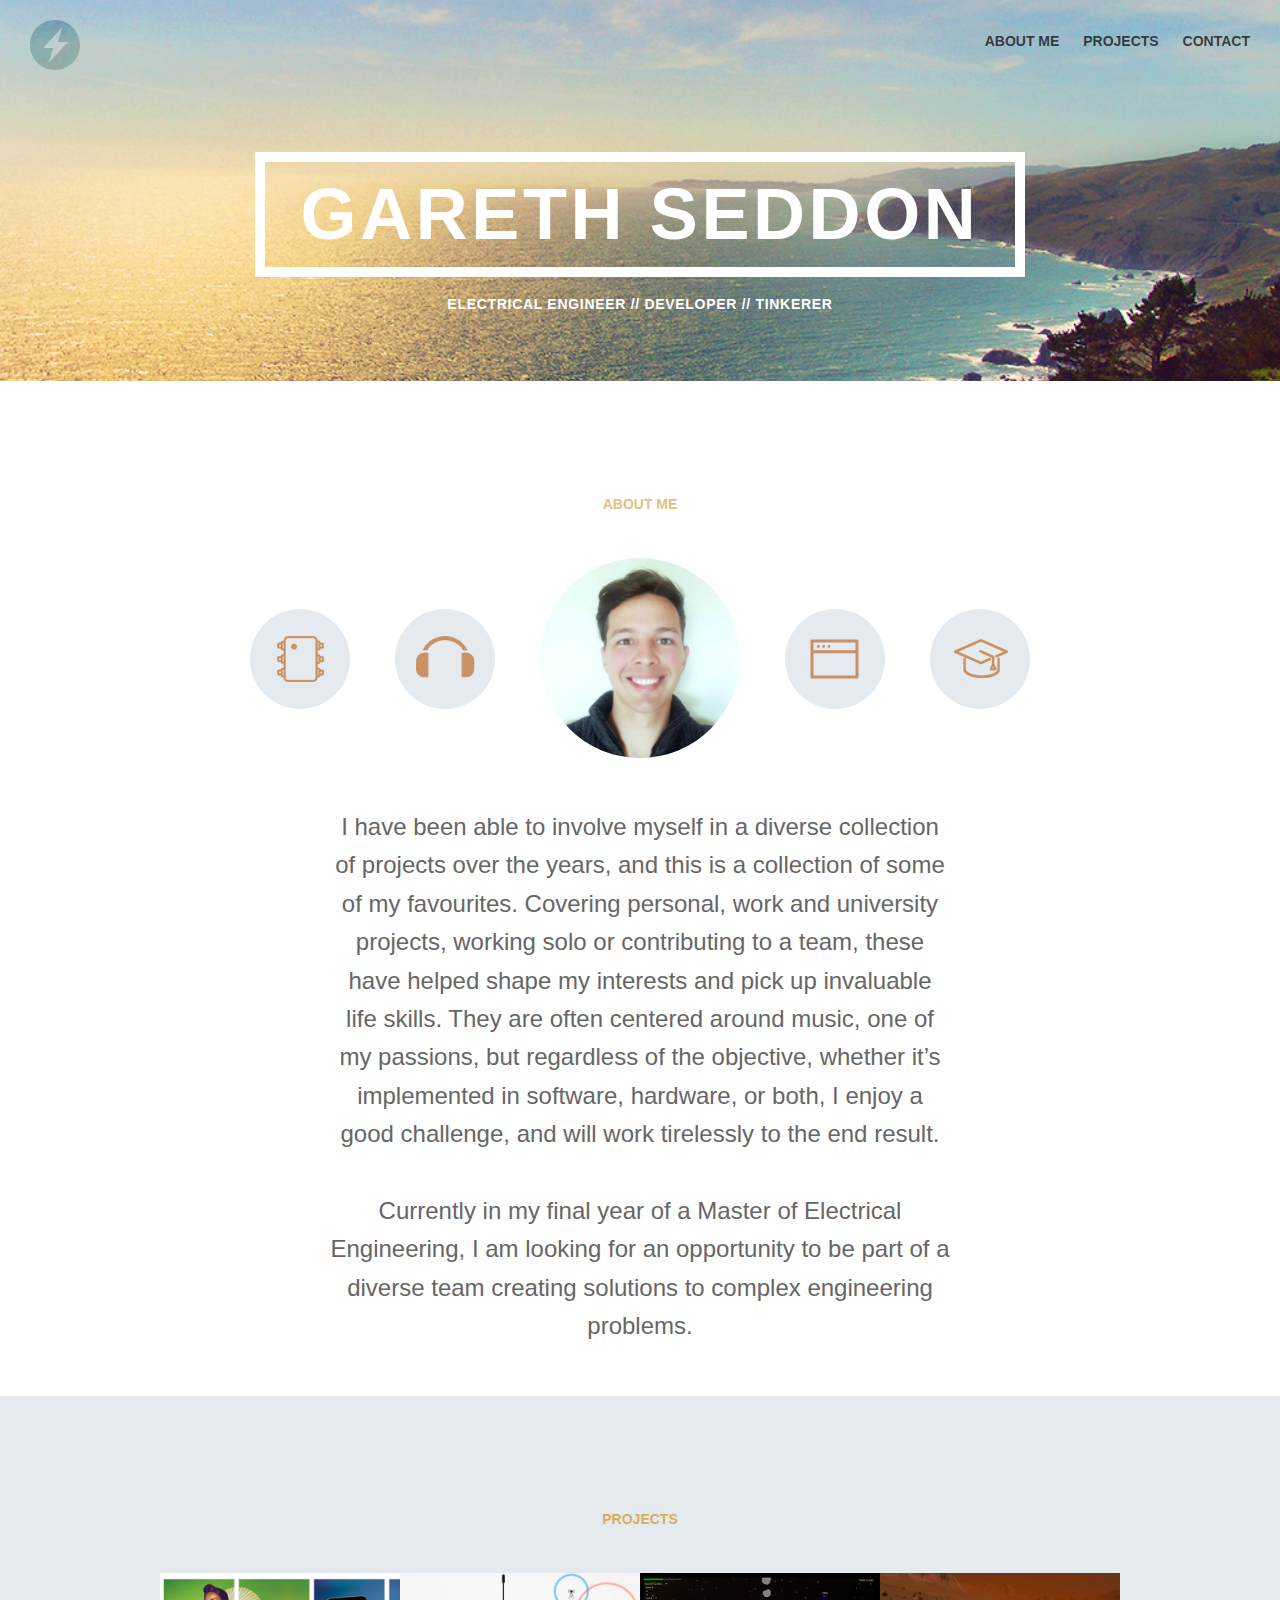
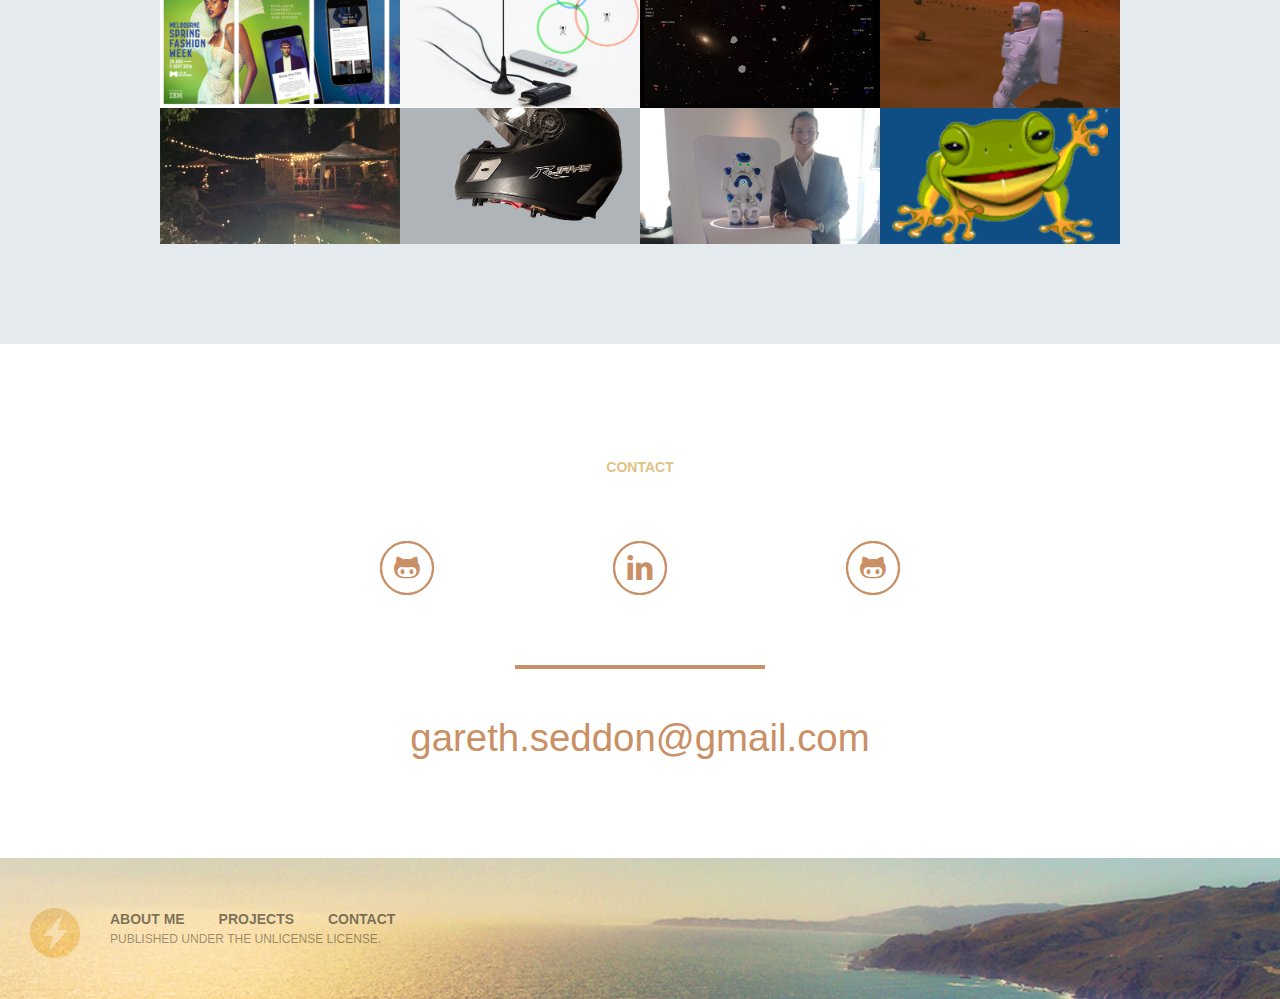
==== index.html @ c4e3684b "rebuilding site Fri 10 Mar 2017 01:48:52 AEDT" ====
<!DOCTYPE html>
<html lang="en-us">
	<head>
		<meta charset="UTF-8">
<meta name="apple-mobile-web-app-capable" content="yes">
<meta name="viewport" content="width=device-width, initial-scale=1">
<meta name="description" content="Engineering experience portfolio">
<meta name="author" content="Gareth Seddon">
<meta name="generator" content="Hugo 0.19" />
<title>Gareth Seddon Portfolio</title>
<link rel="stylesheet" href="https://gseddon.github.io/css/all.css">
<!--[if lt IE 9]>
	<script src="https://html5shim.googlecode.com/svn/trunk/html5.js"></script>
<![endif]-->

	</head>
	<body>

		<!-- Header section -->
<header id="header">
    <nav>
        <a href="#about-me">About me</a>
        <a href="#work">Projects</a>
        
        <a href="#contact">Contact</a>
    </nav>
    <h1><span>Gareth Seddon</span></h1>
    <p class="kicker">Electrical Engineer // Developer // Tinkerer</p>
</header>
 
		<!-- About section -->
<section>
    <h3 id="about-me">About me</h3>

    <div class="face-lockup">
        <div class="face-img"></div>
        <div class="icon-pencil">
            
            <img src="../icons/icon-chip2.png">
        </div>
        <div class="icon-mouse">
            <img src="../icons/icon-headphones.png">

        </div>
        <div class="icon-browser">
            <svg xmlns="http://www.w3.org/2000/svg" enable-background="new 0 0 100 100"><path d="M72 30.5h-45c-.829 0-1.5.671-1.5 1.5v36c0 .829.671 1.5 1.5 1.5h45c.829 0 1.5-.671 1.5-1.5v-36c0-.829-.671-1.5-1.5-1.5zm-1.5 36h-42v-22.254h42v22.254zm0-25.254h-42v-7.746h42v7.746zm-37.153-2.495c.758 0 1.373-.615 1.373-1.373s-.615-1.373-1.373-1.373-1.373.615-1.373 1.373.615 1.373 1.373 1.373zm5.342 0c.758 0 1.373-.615 1.373-1.373s-.615-1.373-1.373-1.373-1.373.615-1.373 1.373.615 1.373 1.373 1.373zm5.342 0c.758 0 1.373-.615 1.373-1.373s-.615-1.373-1.373-1.373-1.373.615-1.373 1.373.615 1.373 1.373 1.373z"/></svg>
        </div>
        <div class="icon-video">
            <img src="../icons/icon-student2.png">
        </div>
    </div>

    
    <div class="blurb">
        <p>I have been able to involve myself in a diverse collection of projects over the years, and this is a collection of some of my favourites. Covering personal, work and university projects, working solo or contributing to a team, these have helped shape my interests and pick up invaluable life skills. They are often centered around music, one of my passions, but regardless of the objective, whether it&rsquo;s implemented in  software, hardware, or both, I enjoy a good challenge, and will work tirelessly to the end result. <br><br> Currently in my final year of a Master of Electrical Engineering, I am looking for an opportunity to be part of a diverse team creating solutions to complex engineering problems.</p>
    </div>
    

    
</section>

		<section class="alt-section section-work">
    <h3 id="work">Projects</h3>

    
    <input type="radio" name="trigger" class="trigger" id="msfw" />
    
    <input type="radio" name="trigger" class="trigger" id="rtlsdr" />
    
    <input type="radio" name="trigger" class="trigger" id="asterio" />
    
    <input type="radio" name="trigger" class="trigger" id="marscraft" />
    
    <input type="radio" name="trigger" class="trigger" id="partylights" />
    
    <input type="radio" name="trigger" class="trigger" id="bluetooth" />
    
    <input type="radio" name="trigger" class="trigger" id="naomi" />
    
    <input type="radio" name="trigger" class="trigger" id="frogID" />
    
    <input type="radio" name="trigger" id="return" class="return" />
    <div class="work-belt">
        <div class="thumb-wrap">
            <div class="thumb-container">
                
                <label for="msfw">
                    <div class="thumb-unit" data-folder="msfw">
                        <img src="img/work/msfw/thumb.jpg" alt="Melbourne Spring Fashion Week iOS App" />
                    </div>
                    <div class="thumb-overlay">
                        <strong>Melbourne Spring Fashion Week iOS App</strong>
                    </div>
                </label>
                
                <label for="rtlsdr">
                    <div class="thumb-unit" data-folder="rtlsdr">
                        <img src="img/work/rtlsdr/thumb.jpg" alt="Final year project - Software Defined Radio" />
                    </div>
                    <div class="thumb-overlay">
                        <strong>Final year project - Software Defined Radio</strong>
                    </div>
                </label>
                
                <label for="asterio">
                    <div class="thumb-unit" data-folder="asterio">
                        <img src="img/work/asterio/thumb.jpg" alt="Multiplayer Asteroids - Hackathon project" />
                    </div>
                    <div class="thumb-overlay">
                        <strong>Multiplayer Asteroids - Hackathon project</strong>
                    </div>
                </label>
                
                <label for="marscraft">
                    <div class="thumb-unit" data-folder="marscraft">
                        <img src="img/work/marscraft/thumb.jpg" alt="Marscraft - NASA Spacehack" />
                    </div>
                    <div class="thumb-overlay">
                        <strong>Marscraft - NASA Spacehack</strong>
                    </div>
                </label>
                
                <label for="partylights">
                    <div class="thumb-unit" data-folder="partylights">
                        <img src="img/work/partylights/thumb.jpg" alt="Party Lights" />
                    </div>
                    <div class="thumb-overlay">
                        <strong>Party Lights</strong>
                    </div>
                </label>
                
                <label for="bluetooth">
                    <div class="thumb-unit" data-folder="bluetooth">
                        <img src="img/work/bluetooth/thumb.jpg" alt="Integrated Motorbike Bluetooth Headset" />
                    </div>
                    <div class="thumb-overlay">
                        <strong>Integrated Motorbike Bluetooth Headset</strong>
                    </div>
                </label>
                
                <label for="naomi">
                    <div class="thumb-unit" data-folder="naomi">
                        <img src="img/work/naomi/thumb.jpg" alt="IBM Robotics Project" />
                    </div>
                    <div class="thumb-overlay">
                        <strong>IBM Robotics Project</strong>
                    </div>
                </label>
                
                <label for="frogID">
                    <div class="thumb-unit" data-folder="frogID">
                        <img src="img/work/frogID/thumb.jpg" alt="FrogID Android app" />
                    </div>
                    <div class="thumb-overlay">
                        <strong>FrogID Android app</strong>
                    </div>
                </label>
                
            </div>
        </div>
        <div class="work-wrap">
            <div class="work-container">
                <label for="return">
                    <div class="work-return"><svg xmlns="http://www.w3.org/2000/svg" enable-background="new 0 0 40 40"><path d="M22.896 29.125c-.256 0-.512-.098-.707-.293l-8.125-8.125c-.391-.391-.391-1.023 0-1.414l8.125-8.125c.391-.391 1.023-.391 1.414 0s.391 1.023 0 1.414l-7.418 7.418 7.417 7.418c.391.391.391 1.023 0 1.414-.195.195-.451.293-.706.293zM20 6c7.72 0 14 6.28 14 14s-6.28 14-14 14-14-6.28-14-14 6.28-14 14-14m0-2c-8.837 0-16 7.163-16 16s7.163 16 16 16 16-7.163 16-16-7.163-16-16-16z"/></svg></div>
                </label>
                <h4 class="project-title"></h4>
                <div class="project-load"></div>
                <noscript>
                    
                    <div class="noscript" id="content-msfw">
                        <h4 class="project-title">Melbourne Spring Fashion Week iOS App</h4>
                    </div>
                    
                    <div class="noscript" id="content-rtlsdr">
                        <h4 class="project-title">Final year project - Software Defined Radio</h4>
                    </div>
                    
                    <div class="noscript" id="content-asterio">
                        <h4 class="project-title">Multiplayer Asteroids - Hackathon project</h4>
                    </div>
                    
                    <div class="noscript" id="content-marscraft">
                        <h4 class="project-title">Marscraft - NASA Spacehack</h4>
                    </div>
                    
                    <div class="noscript" id="content-partylights">
                        <h4 class="project-title">Party Lights</h4>
                    </div>
                    
                    <div class="noscript" id="content-bluetooth">
                        <h4 class="project-title">Integrated Motorbike Bluetooth Headset</h4>
                    </div>
                    
                    <div class="noscript" id="content-naomi">
                        <h4 class="project-title">IBM Robotics Project</h4>
                    </div>
                    
                    <div class="noscript" id="content-frogID">
                        <h4 class="project-title">FrogID Android app</h4>
                    </div>
                    
                </noscript>
            </div>
        </div>
    </div>
</section>

		
		<!-- Contact section -->
<section class="section-contact">
    <h3 id="contact">Contact</h3>
    <div class="social-links">
        
        <a href="//bitbucket.org/gareth_seddon/" class="icon-github"></a>
        
        <a href="//www.linkedin.com/in/gseddon" class="icon-linkedin"></a>
        
        <a href="//github.com/gseddon" class="icon-github"></a>
        
    </div>
    <hr class="bar">
    <a class="biglink" href="#form-title">gareth.seddon@gmail.com</a>
</section>

		<!-- Footer section -->
<footer id="footer">
    <div class="lockup">
        <div class="content-wrap">
            <nav>
                <a href="#about-me">About me</a>
                <a href="#work">Projects</a>
                
                <a href="#contact">Contact</a>
            </nav>
            <p class="copyright">Published under the Unlicense License.</p>
        </div>
    </div>
</footer>


		<script src="//ajax.googleapis.com/ajax/libs/jquery/2.1.1/jquery.min.js"></script>
		<script src="https://gseddon.github.io/js/functions.js"></script>
	</body>
</html>
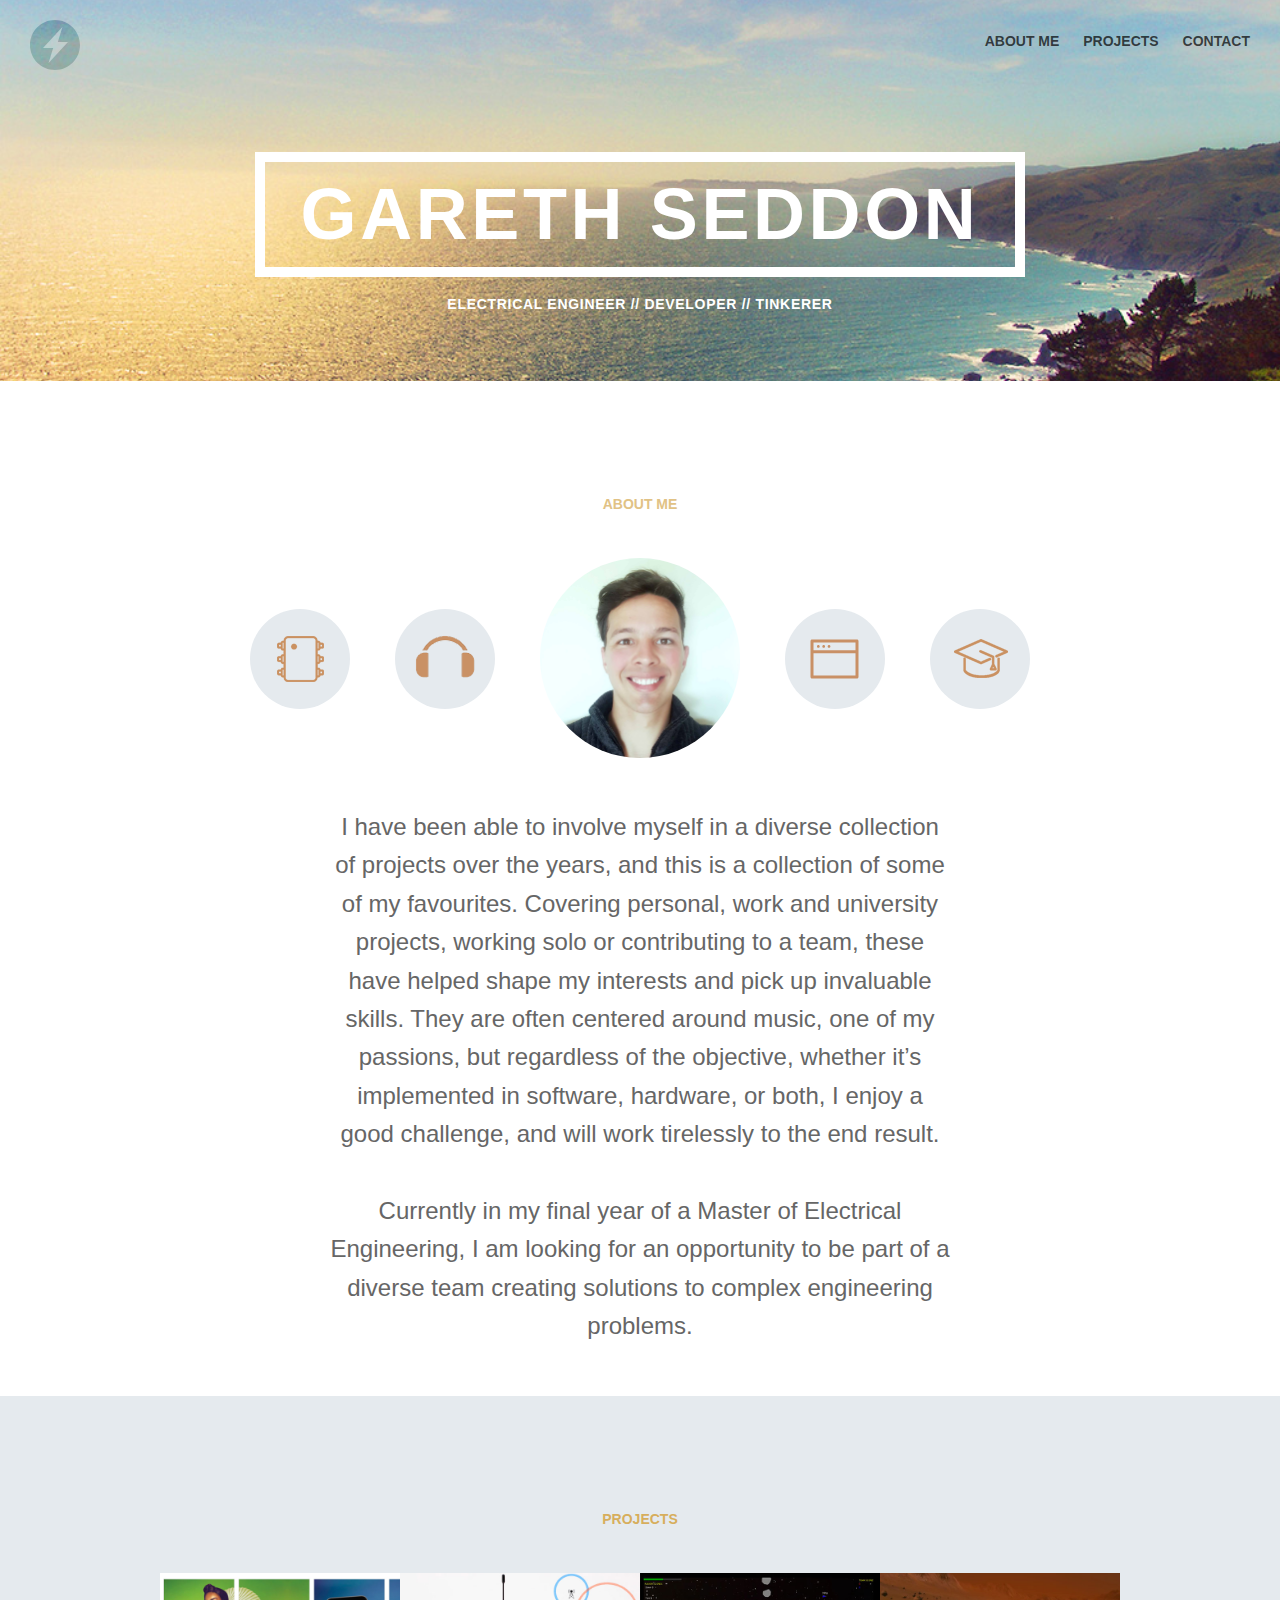
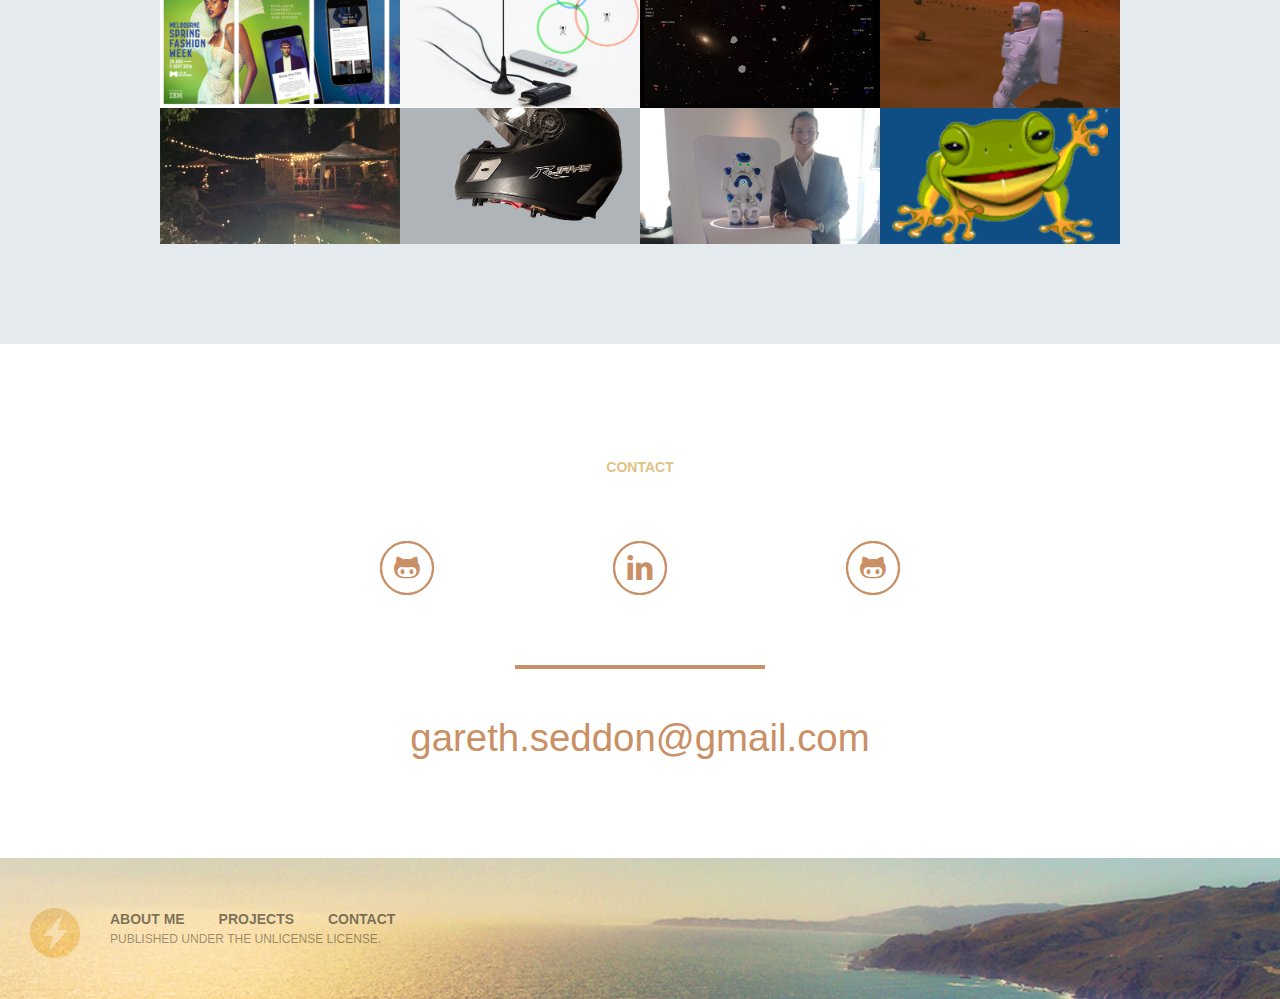
==== commit 566b126b: "rebuilding site Fri 10 Mar 2017 13:39:11 AEDT" ====
--- a/index.html
+++ b/index.html
@@ -8,7 +8,7 @@
 <meta name="author" content="Gareth Seddon">
 <meta name="generator" content="Hugo 0.19" />
 <title>Gareth Seddon Portfolio</title>
-<link rel="stylesheet" href="https://gseddon.github.io/css/all.css">
+<link rel="stylesheet" href="/css/all.css">
 <!--[if lt IE 9]>
 	<script src="https://html5shim.googlecode.com/svn/trunk/html5.js"></script>
 <![endif]-->
@@ -52,7 +52,7 @@
 
     
     <div class="blurb">
-        <p>I have been able to involve myself in a diverse collection of projects over the years, and this is a collection of some of my favourites. Covering personal, work and university projects, working solo or contributing to a team, these have helped shape my interests and pick up invaluable life skills. They are often centered around music, one of my passions, but regardless of the objective, whether it&rsquo;s implemented in  software, hardware, or both, I enjoy a good challenge, and will work tirelessly to the end result. <br><br> Currently in my final year of a Master of Electrical Engineering, I am looking for an opportunity to be part of a diverse team creating solutions to complex engineering problems.</p>
+        <p>I have been able to involve myself in a diverse collection of projects over the years, and this is a collection of some of my favourites. Covering personal, work and university projects, working solo or contributing to a team, these have helped shape my interests and pick up invaluable skills. They are often centered around music, one of my passions, but regardless of the objective, whether it&rsquo;s implemented in  software, hardware, or both, I enjoy a good challenge, and will work tirelessly to the end result. <br><br> Currently in my final year of a Master of Electrical Engineering, I am looking for an opportunity to be part of a diverse team creating solutions to complex engineering problems.</p>
     </div>
     
 
@@ -238,7 +238,7 @@
 </footer>
 
 
-		<script src="//ajax.googleapis.com/ajax/libs/jquery/2.1.1/jquery.min.js"></script>
-		<script src="https://gseddon.github.io/js/functions.js"></script>
+		<script src="/js/jquery.min.js"></script>
+		<script src="/js/functions.js"></script>
 	</body>
 </html>
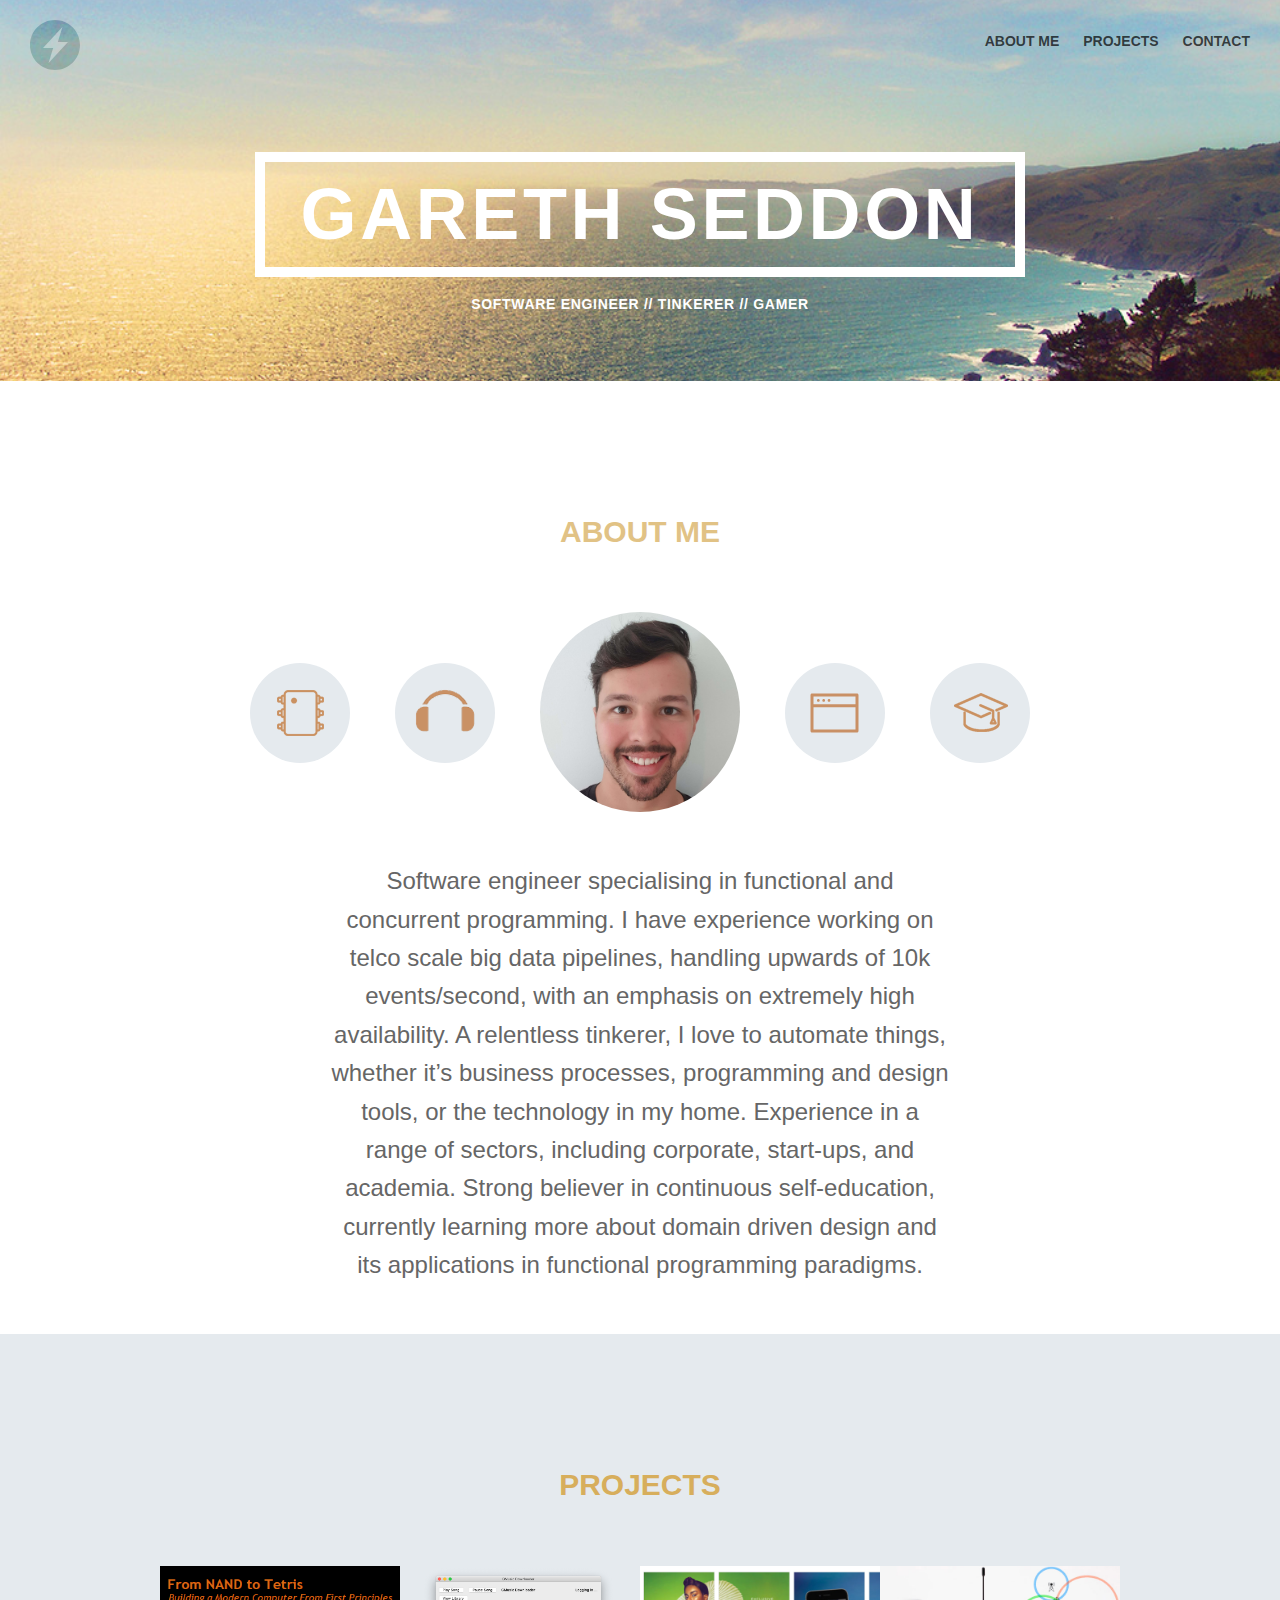
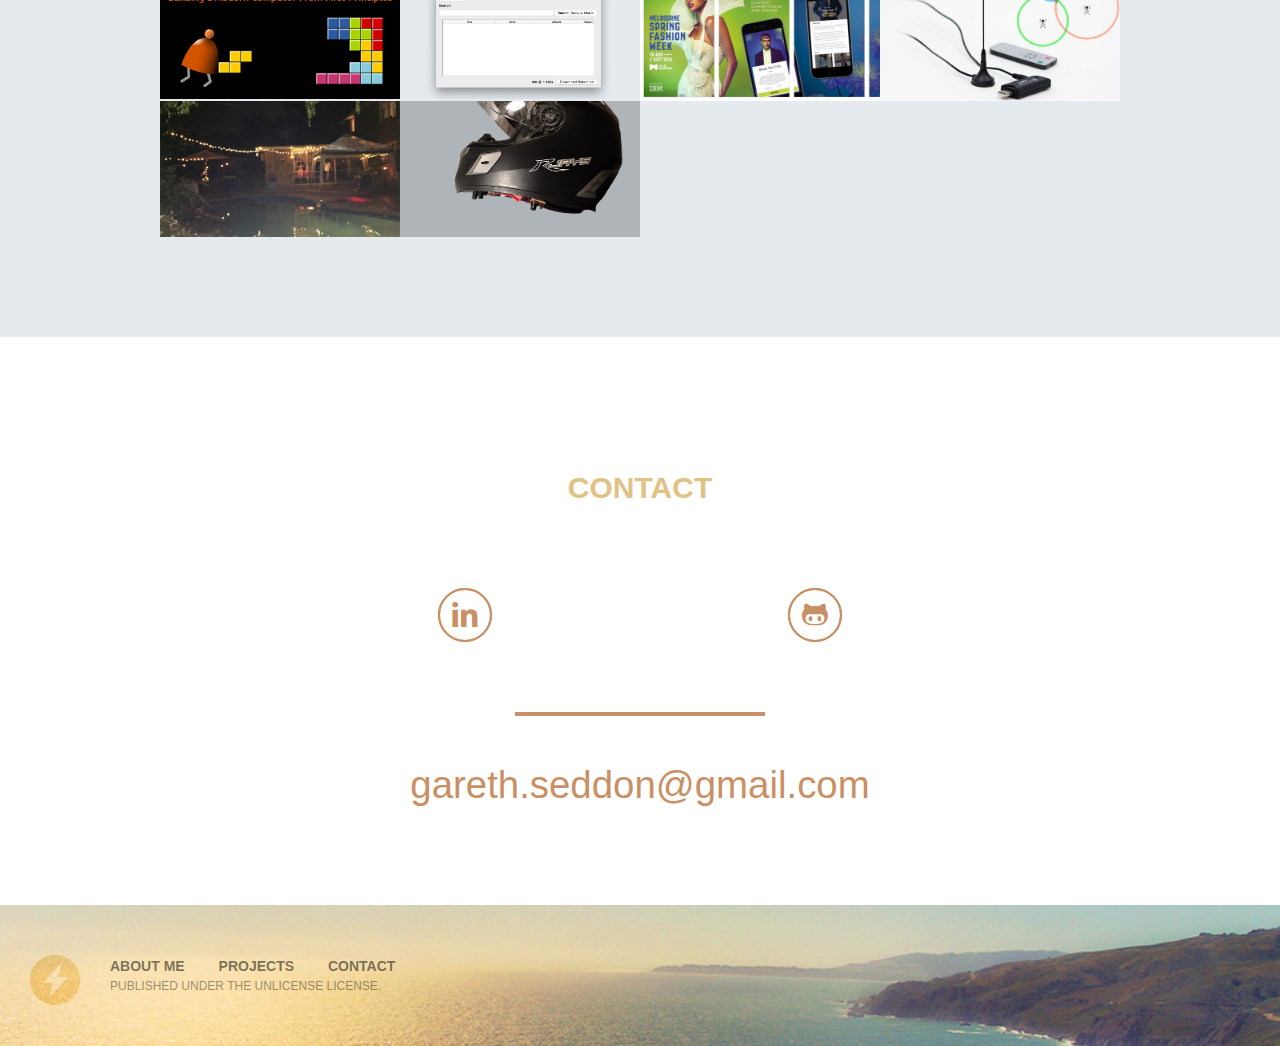
==== commit 0f1d9058: "rebuilding site Tue 28 Jan 2020 22:36:57 AEDT" ====
--- a/index.html
+++ b/index.html
@@ -6,8 +6,8 @@
 <meta name="viewport" content="width=device-width, initial-scale=1">
 <meta name="description" content="Engineering experience portfolio">
 <meta name="author" content="Gareth Seddon">
-<meta name="generator" content="Hugo 0.19" />
-<title>Gareth Seddon Portfolio</title>
+<meta name="generator" content="Hugo 0.20.2" />
+<title>Gareth Seddon</title>
 <link rel="stylesheet" href="/css/all.css">
 <!--[if lt IE 9]>
 	<script src="https://html5shim.googlecode.com/svn/trunk/html5.js"></script>
@@ -25,7 +25,7 @@
         <a href="#contact">Contact</a>
     </nav>
     <h1><span>Gareth Seddon</span></h1>
-    <p class="kicker">Electrical Engineer // Developer // Tinkerer</p>
+    <p class="kicker">Software Engineer // Tinkerer // Gamer</p>
 </header>
  
 		<!-- About section -->
@@ -52,7 +52,7 @@
 
     
     <div class="blurb">
-        <p>I have been able to involve myself in a diverse collection of projects over the years, and this is a collection of some of my favourites. Covering personal, work and university projects, working solo or contributing to a team, these have helped shape my interests and pick up invaluable skills. They are often centered around music, one of my passions, but regardless of the objective, whether it&rsquo;s implemented in  software, hardware, or both, I enjoy a good challenge, and will work tirelessly to the end result. <br><br> Currently in my final year of a Master of Electrical Engineering, I am looking for an opportunity to be part of a diverse team creating solutions to complex engineering problems.</p>
+        <p>Software engineer specialising in functional and concurrent programming. I have experience working on telco scale big data pipelines, handling upwards of 10k events/second, with an emphasis on extremely high availability. A relentless tinkerer, I love to automate things, whether it&rsquo;s business processes, programming and design tools, or the technology in my home. Experience in a range of sectors, including corporate, start-ups, and academia. Strong believer in continuous self-education, currently learning more about domain driven design and its applications in functional programming paradigms.</p>
     </div>
     
 
@@ -63,27 +63,41 @@
     <h3 id="work">Projects</h3>
 
     
+    <input type="radio" name="trigger" class="trigger" id="nand2tetris" />
+    
+    <input type="radio" name="trigger" class="trigger" id="gmusic" />
+    
     <input type="radio" name="trigger" class="trigger" id="msfw" />
     
     <input type="radio" name="trigger" class="trigger" id="rtlsdr" />
     
-    <input type="radio" name="trigger" class="trigger" id="asterio" />
-    
-    <input type="radio" name="trigger" class="trigger" id="marscraft" />
-    
     <input type="radio" name="trigger" class="trigger" id="partylights" />
     
     <input type="radio" name="trigger" class="trigger" id="bluetooth" />
-    
-    <input type="radio" name="trigger" class="trigger" id="naomi" />
-    
-    <input type="radio" name="trigger" class="trigger" id="frogID" />
     
     <input type="radio" name="trigger" id="return" class="return" />
     <div class="work-belt">
         <div class="thumb-wrap">
             <div class="thumb-container">
                 
+                <label for="nand2tetris">
+                    <div class="thumb-unit" data-folder="nand2tetris">
+                        <img src="img/work/nand2tetris/thumb.jpg" alt="Nand2Tetris" />
+                    </div>
+                    <div class="thumb-overlay">
+                        <strong>Nand2Tetris</strong>
+                    </div>
+                </label>
+                
+                <label for="gmusic">
+                    <div class="thumb-unit" data-folder="gmusic">
+                        <img src="img/work/gmusic/thumb.jpg" alt="Google Music Interface" />
+                    </div>
+                    <div class="thumb-overlay">
+                        <strong>Google Music Interface</strong>
+                    </div>
+                </label>
+                
                 <label for="msfw">
                     <div class="thumb-unit" data-folder="msfw">
                         <img src="img/work/msfw/thumb.jpg" alt="Melbourne Spring Fashion Week iOS App" />
@@ -102,24 +116,6 @@
                     </div>
                 </label>
                 
-                <label for="asterio">
-                    <div class="thumb-unit" data-folder="asterio">
-                        <img src="img/work/asterio/thumb.jpg" alt="Multiplayer Asteroids - Hackathon project" />
-                    </div>
-                    <div class="thumb-overlay">
-                        <strong>Multiplayer Asteroids - Hackathon project</strong>
-                    </div>
-                </label>
-                
-                <label for="marscraft">
-                    <div class="thumb-unit" data-folder="marscraft">
-                        <img src="img/work/marscraft/thumb.jpg" alt="Marscraft - NASA Spacehack" />
-                    </div>
-                    <div class="thumb-overlay">
-                        <strong>Marscraft - NASA Spacehack</strong>
-                    </div>
-                </label>
-                
                 <label for="partylights">
                     <div class="thumb-unit" data-folder="partylights">
                         <img src="img/work/partylights/thumb.jpg" alt="Party Lights" />
@@ -135,24 +131,6 @@
                     </div>
                     <div class="thumb-overlay">
                         <strong>Integrated Motorbike Bluetooth Headset</strong>
-                    </div>
-                </label>
-                
-                <label for="naomi">
-                    <div class="thumb-unit" data-folder="naomi">
-                        <img src="img/work/naomi/thumb.jpg" alt="IBM Robotics Project" />
-                    </div>
-                    <div class="thumb-overlay">
-                        <strong>IBM Robotics Project</strong>
-                    </div>
-                </label>
-                
-                <label for="frogID">
-                    <div class="thumb-unit" data-folder="frogID">
-                        <img src="img/work/frogID/thumb.jpg" alt="FrogID Android app" />
-                    </div>
-                    <div class="thumb-overlay">
-                        <strong>FrogID Android app</strong>
                     </div>
                 </label>
                 
@@ -167,6 +145,14 @@
                 <div class="project-load"></div>
                 <noscript>
                     
+                    <div class="noscript" id="content-nand2tetris">
+                        <h4 class="project-title">Nand2Tetris</h4>
+                    </div>
+                    
+                    <div class="noscript" id="content-gmusic">
+                        <h4 class="project-title">Google Music Interface</h4>
+                    </div>
+                    
                     <div class="noscript" id="content-msfw">
                         <h4 class="project-title">Melbourne Spring Fashion Week iOS App</h4>
                     </div>
@@ -175,28 +161,12 @@
                         <h4 class="project-title">Final year project - Software Defined Radio</h4>
                     </div>
                     
-                    <div class="noscript" id="content-asterio">
-                        <h4 class="project-title">Multiplayer Asteroids - Hackathon project</h4>
-                    </div>
-                    
-                    <div class="noscript" id="content-marscraft">
-                        <h4 class="project-title">Marscraft - NASA Spacehack</h4>
-                    </div>
-                    
                     <div class="noscript" id="content-partylights">
                         <h4 class="project-title">Party Lights</h4>
                     </div>
                     
                     <div class="noscript" id="content-bluetooth">
                         <h4 class="project-title">Integrated Motorbike Bluetooth Headset</h4>
-                    </div>
-                    
-                    <div class="noscript" id="content-naomi">
-                        <h4 class="project-title">IBM Robotics Project</h4>
-                    </div>
-                    
-                    <div class="noscript" id="content-frogID">
-                        <h4 class="project-title">FrogID Android app</h4>
                     </div>
                     
                 </noscript>
@@ -210,8 +180,6 @@
 <section class="section-contact">
     <h3 id="contact">Contact</h3>
     <div class="social-links">
-        
-        <a href="//bitbucket.org/gareth_seddon/" class="icon-github"></a>
         
         <a href="//www.linkedin.com/in/gseddon" class="icon-linkedin"></a>
         
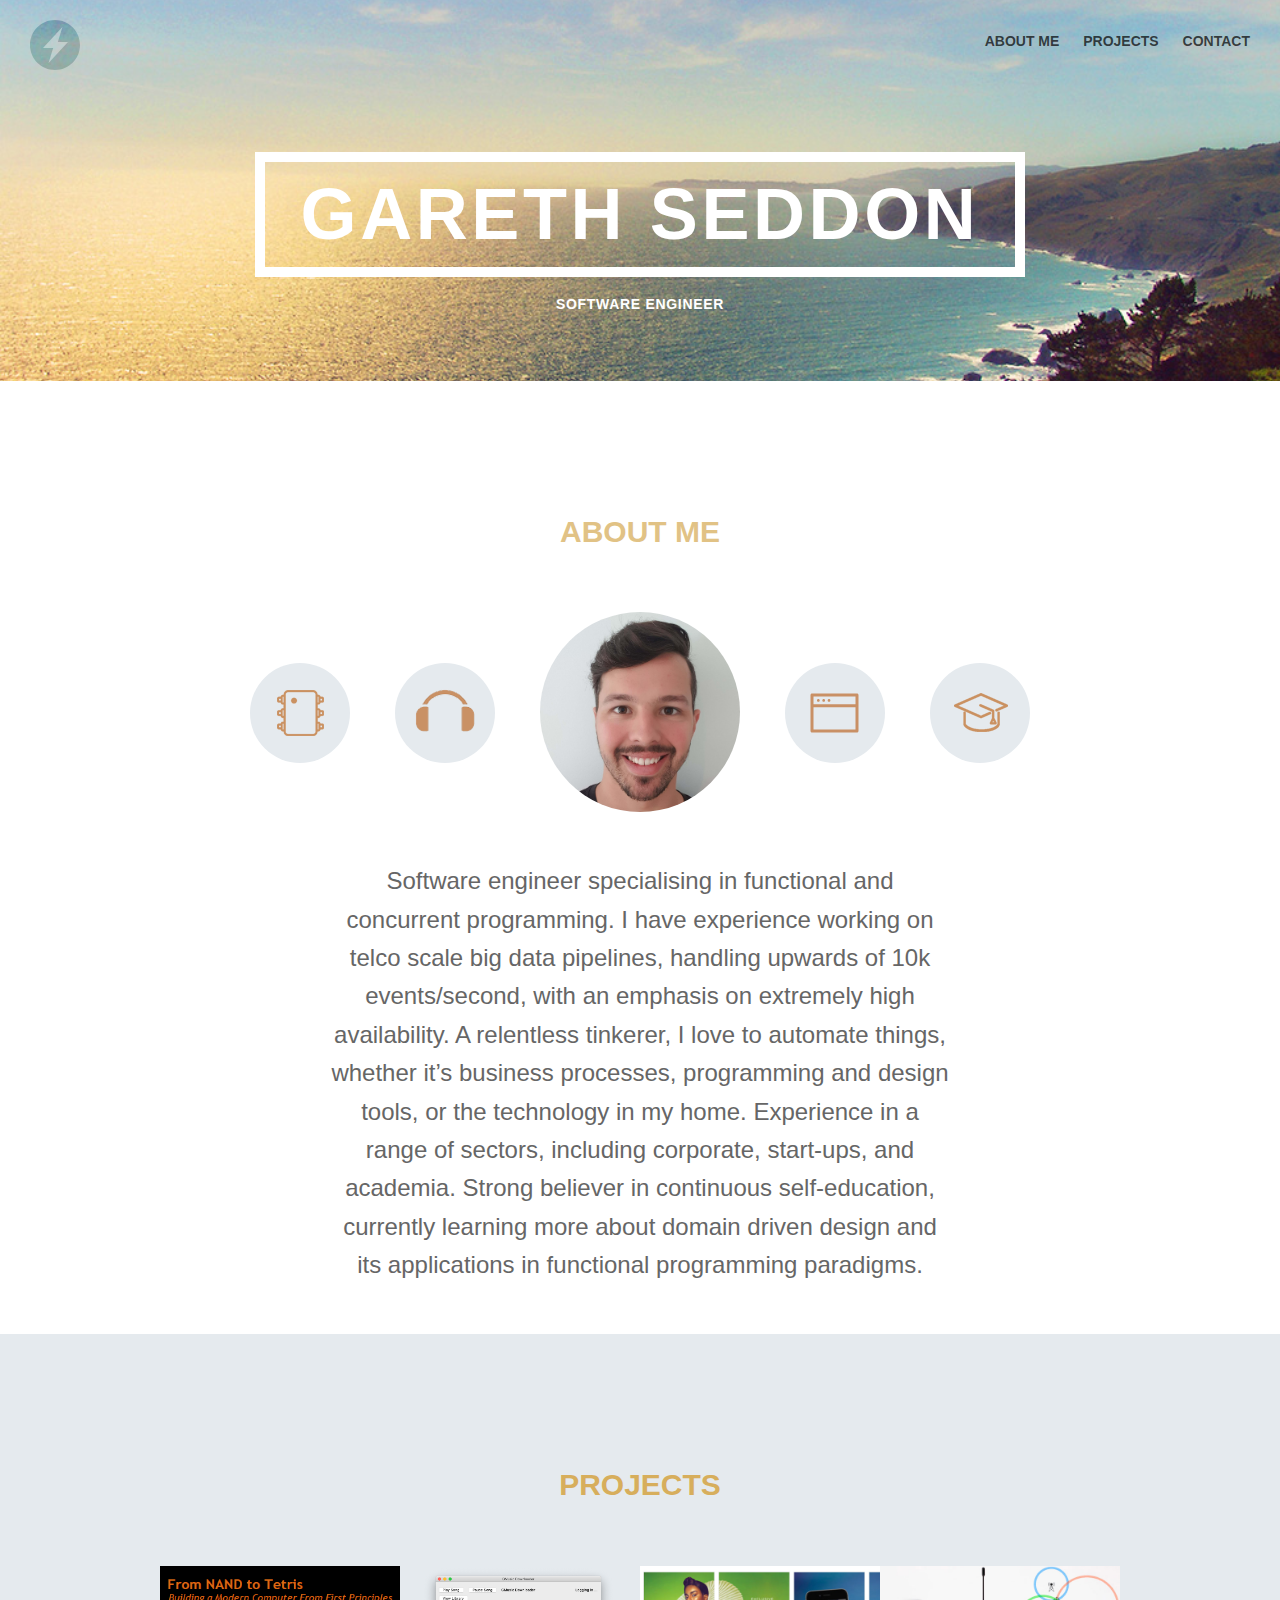
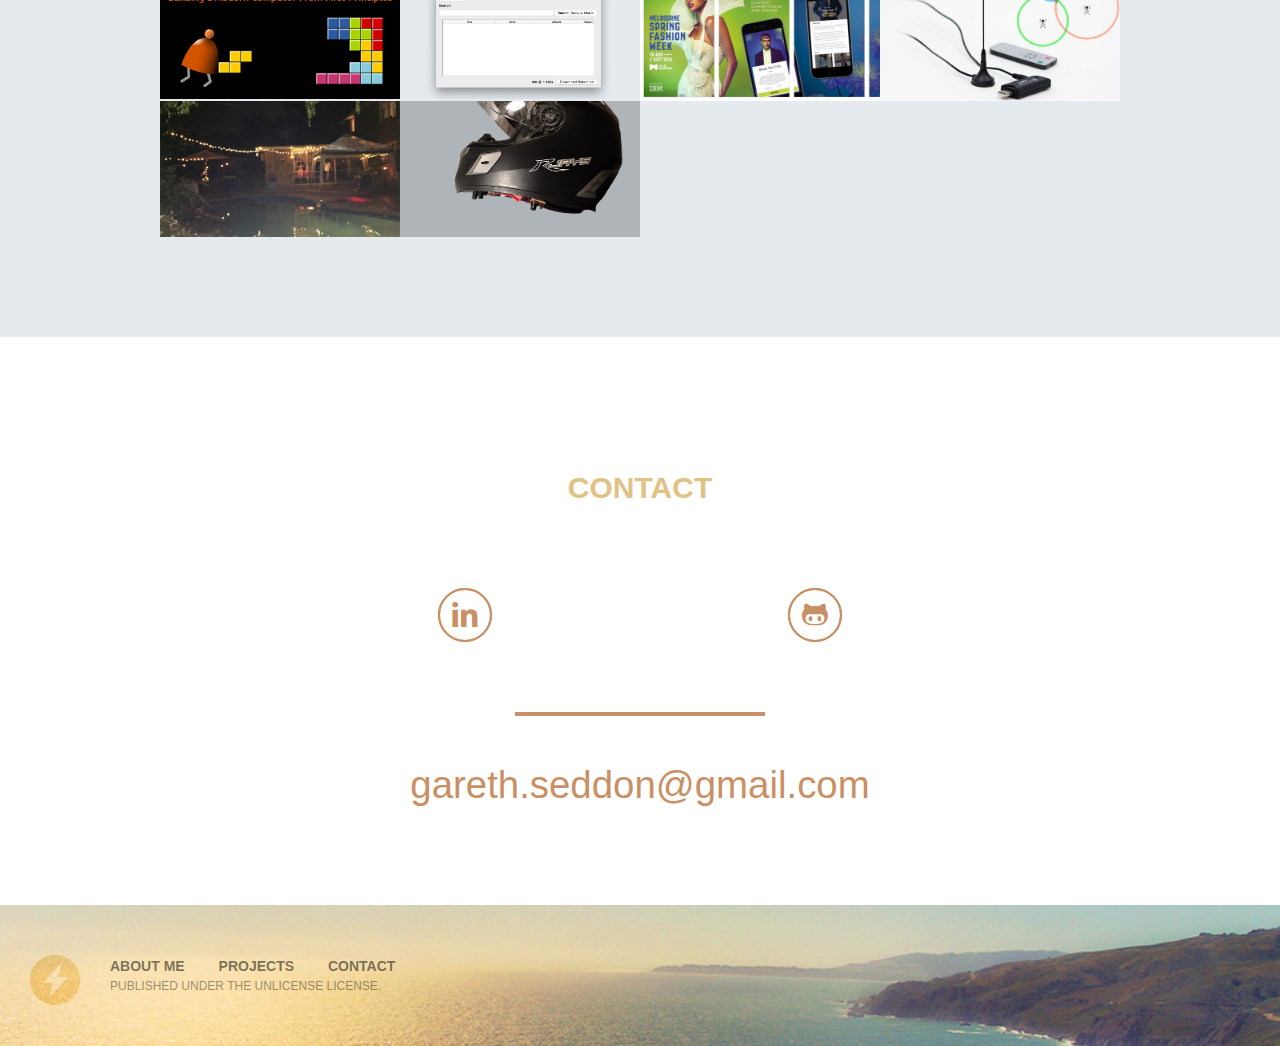
==== commit fe931bc6: "rebuilding site Thu 13 Feb 2020 22:15:38 AEDT" ====
--- a/index.html
+++ b/index.html
@@ -25,7 +25,7 @@
         <a href="#contact">Contact</a>
     </nav>
     <h1><span>Gareth Seddon</span></h1>
-    <p class="kicker">Software Engineer // Tinkerer // Gamer</p>
+    <p class="kicker">Software Engineer</p>
 </header>
  
 		<!-- About section -->
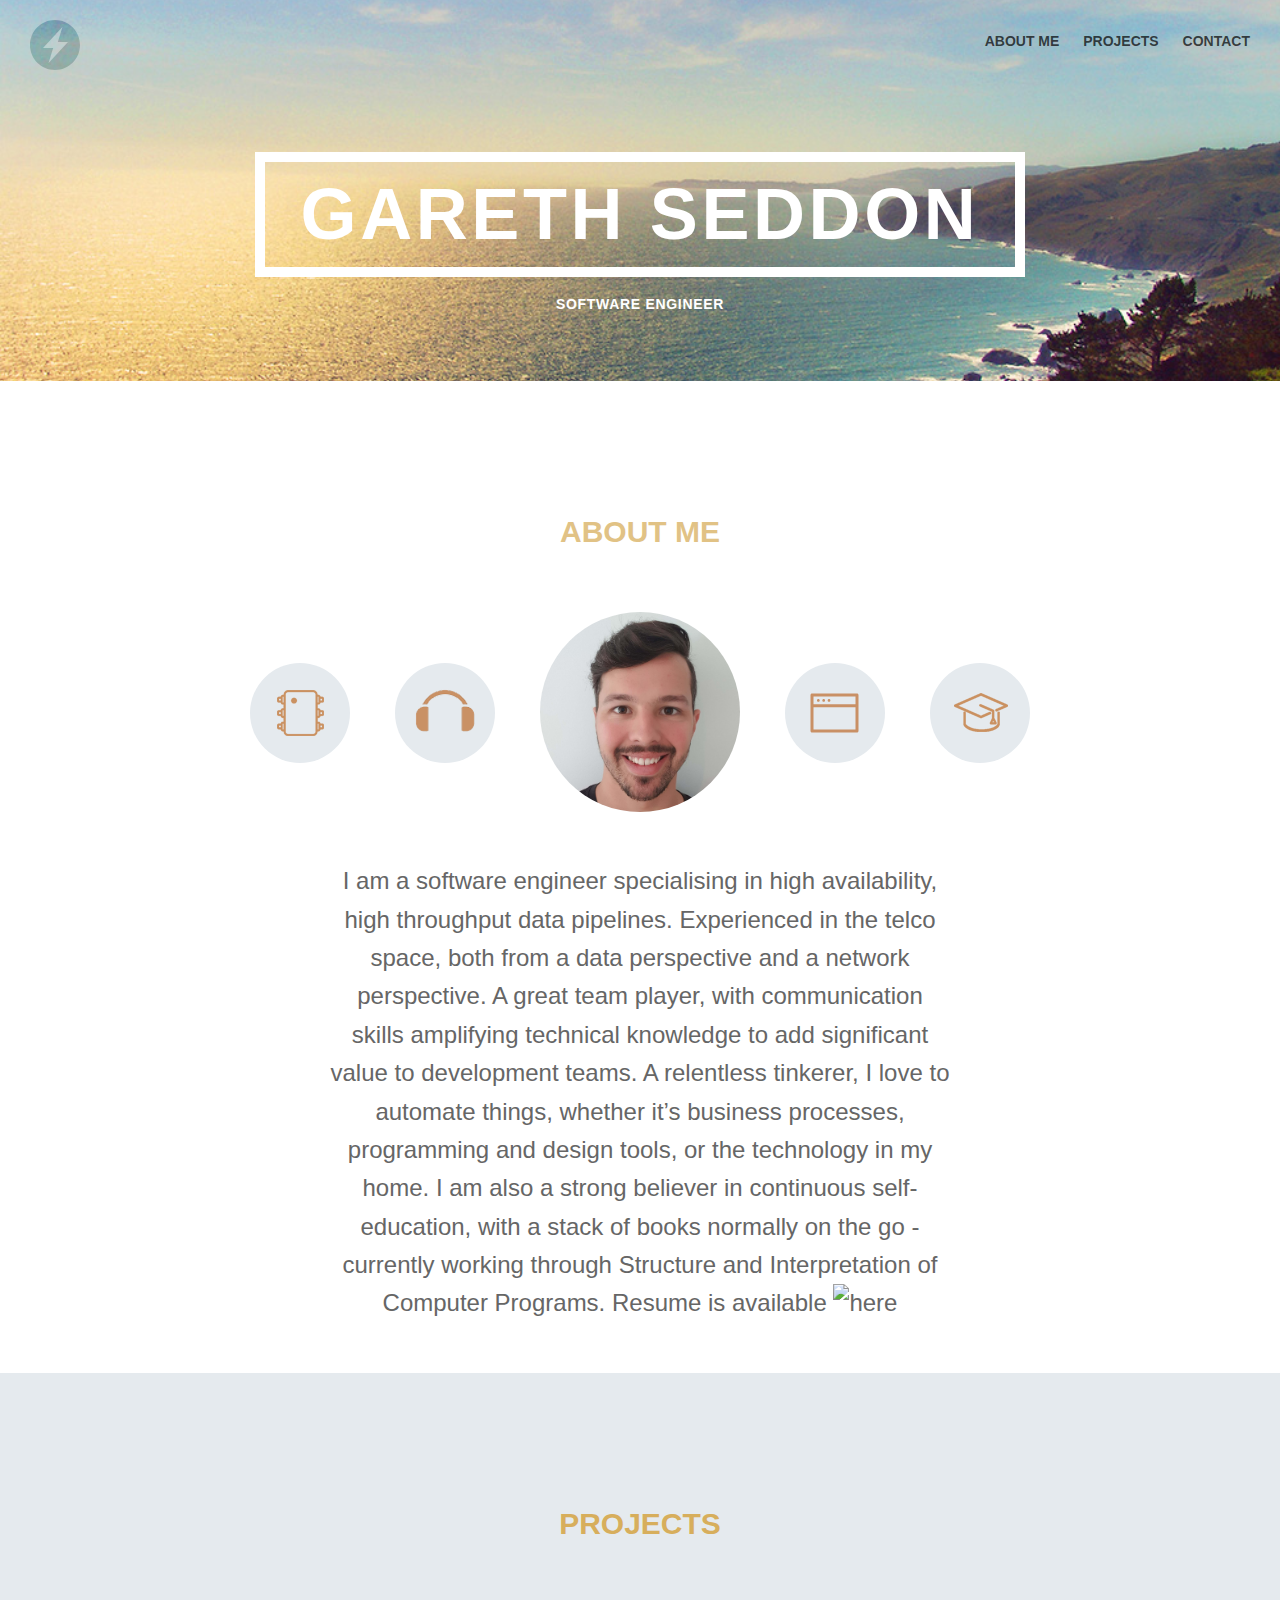
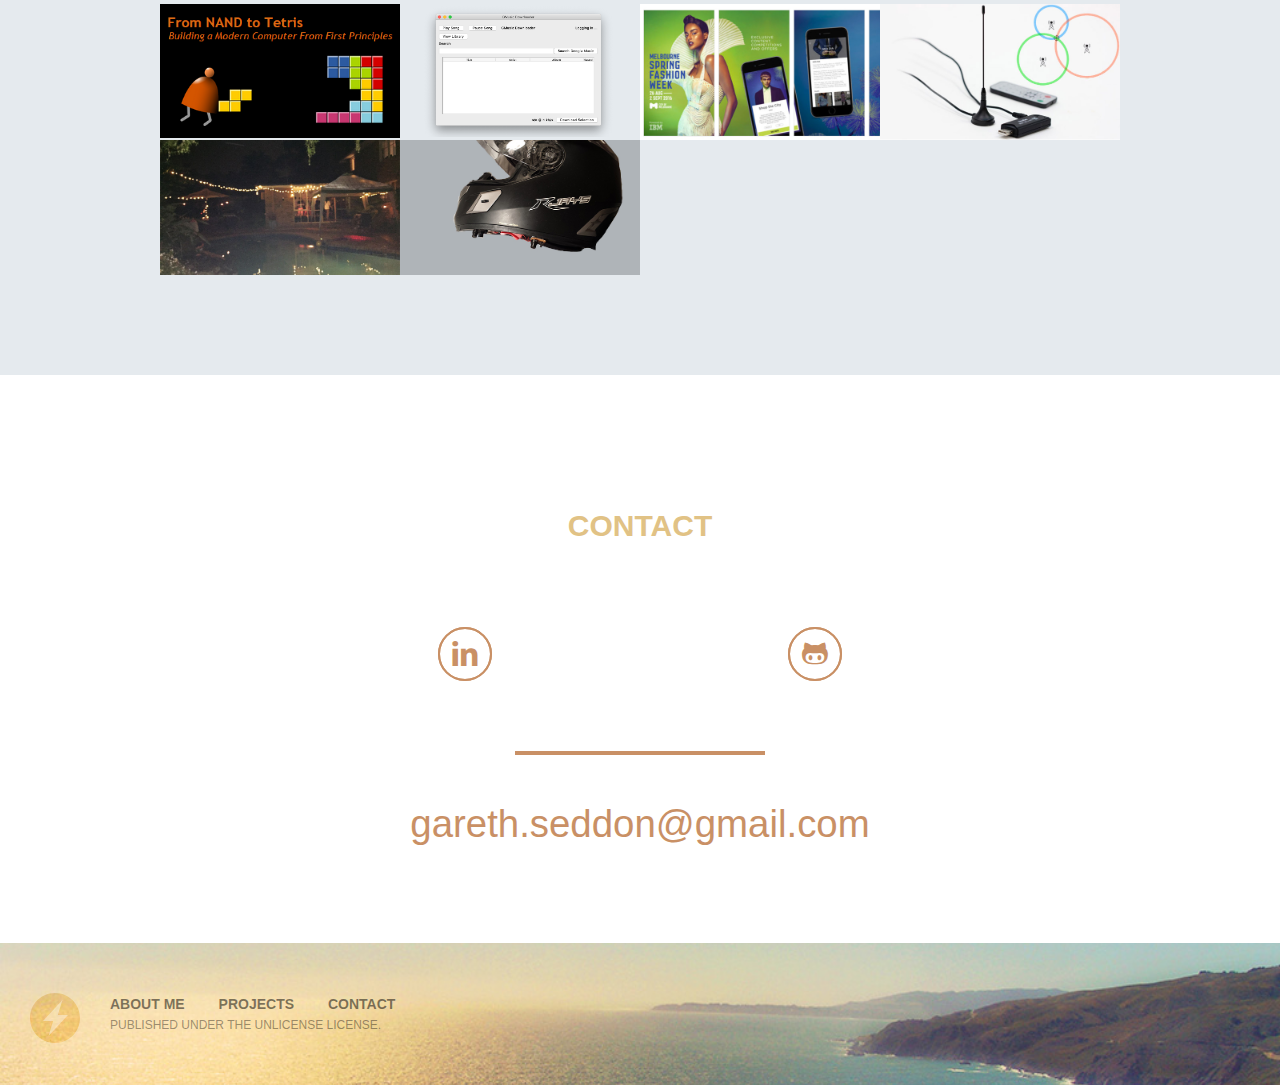
==== commit 53b7615e: "rebuilding site Wed 30 Dec 2020 21:36:02 AEDT" ====
--- a/index.html
+++ b/index.html
@@ -52,7 +52,7 @@
 
     
     <div class="blurb">
-        <p>Software engineer specialising in functional and concurrent programming. I have experience working on telco scale big data pipelines, handling upwards of 10k events/second, with an emphasis on extremely high availability. A relentless tinkerer, I love to automate things, whether it&rsquo;s business processes, programming and design tools, or the technology in my home. Experience in a range of sectors, including corporate, start-ups, and academia. Strong believer in continuous self-education, currently learning more about domain driven design and its applications in functional programming paradigms.</p>
+        <p>I am a software engineer specialising in high availability, high throughput data pipelines. Experienced in the telco space, both from a data perspective and a network perspective. A great team player, with communication skills amplifying technical knowledge to add significant value to development teams. A relentless tinkerer, I love to automate things, whether it&rsquo;s business processes, programming and design tools, or the technology in my home. I am also a strong believer in continuous self-education, with a stack of books normally on the go - currently working through Structure and Interpretation of Computer Programs. Resume is available <img src="/resume.pdf" alt="here" /></p>
     </div>
     
 
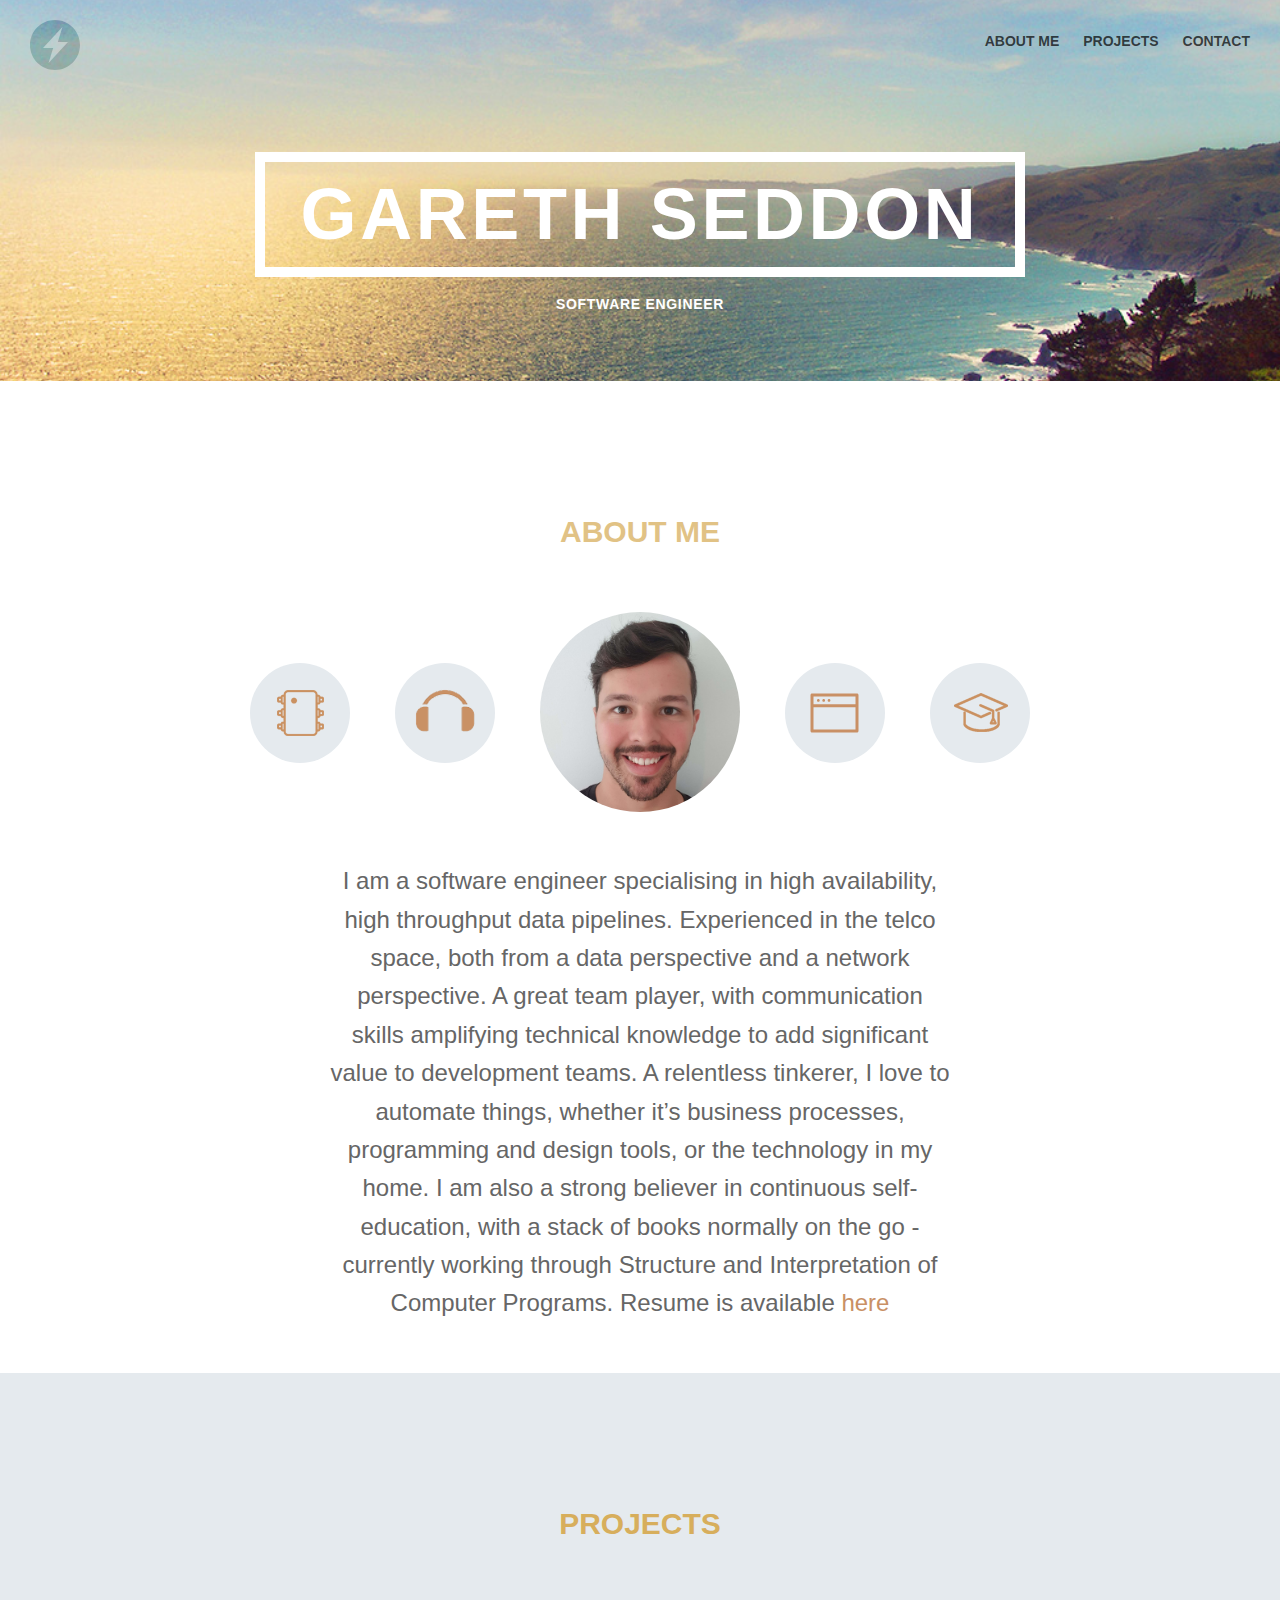
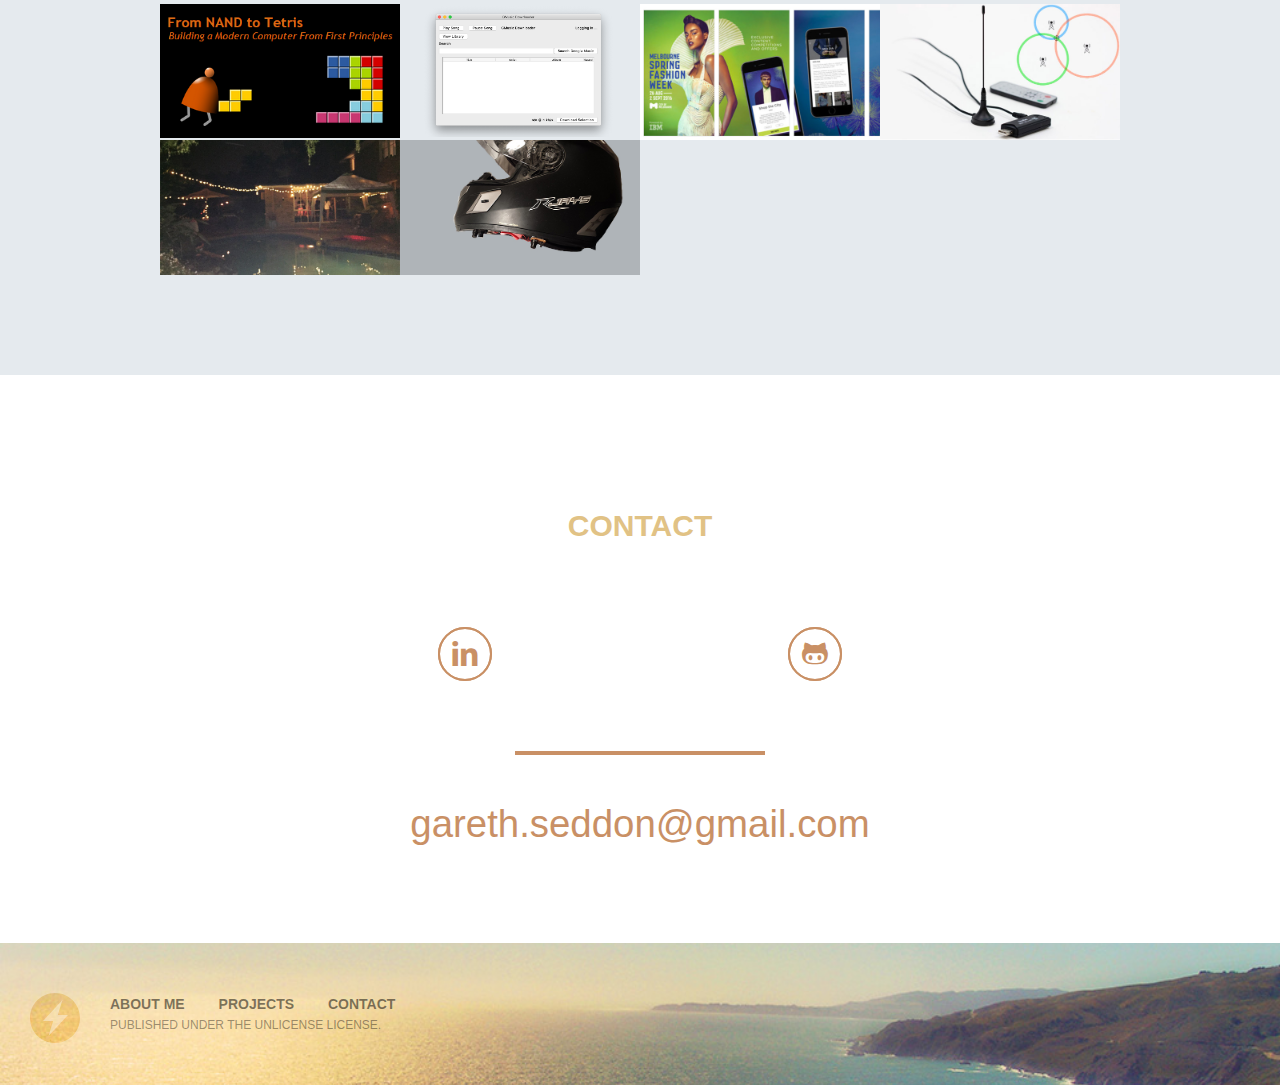
==== commit 4fda211b: "rebuilding site Wed 30 Dec 2020 21:38:15 AEDT" ====
--- a/index.html
+++ b/index.html
@@ -52,7 +52,7 @@
 
     
     <div class="blurb">
-        <p>I am a software engineer specialising in high availability, high throughput data pipelines. Experienced in the telco space, both from a data perspective and a network perspective. A great team player, with communication skills amplifying technical knowledge to add significant value to development teams. A relentless tinkerer, I love to automate things, whether it&rsquo;s business processes, programming and design tools, or the technology in my home. I am also a strong believer in continuous self-education, with a stack of books normally on the go - currently working through Structure and Interpretation of Computer Programs. Resume is available <img src="/resume.pdf" alt="here" /></p>
+        <p>I am a software engineer specialising in high availability, high throughput data pipelines. Experienced in the telco space, both from a data perspective and a network perspective. A great team player, with communication skills amplifying technical knowledge to add significant value to development teams. A relentless tinkerer, I love to automate things, whether it&rsquo;s business processes, programming and design tools, or the technology in my home. I am also a strong believer in continuous self-education, with a stack of books normally on the go - currently working through Structure and Interpretation of Computer Programs. Resume is available <a href="/resume.pdf">here</a></p>
     </div>
     
 
